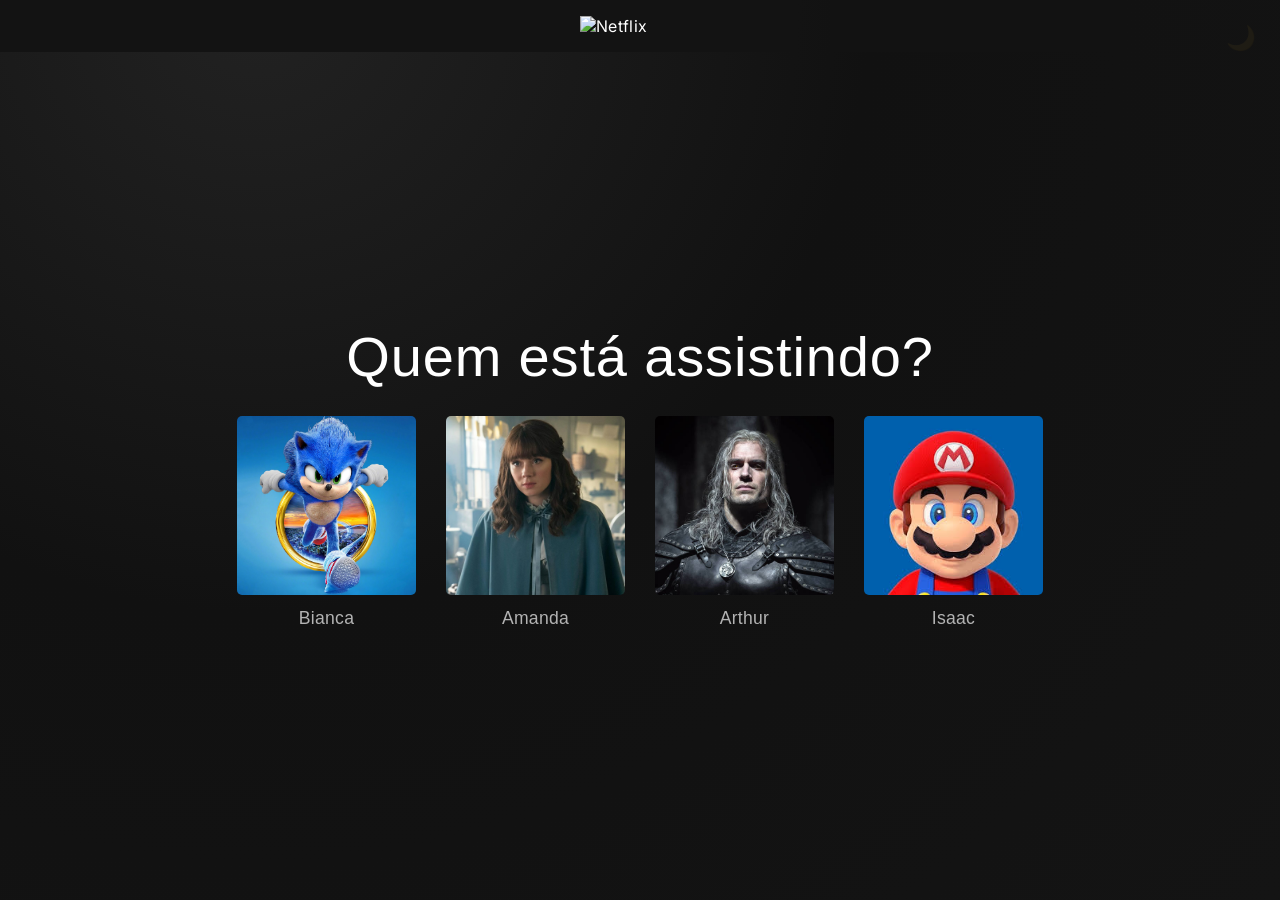
==== index.html @ a0cc050f "Add files via upload" ====
<!DOCTYPE html>
<html lang="pt-br">
<head>
    <link rel="icon" href="/assets/favicon.ico" type="image/x-icon">
    <link href="https://fonts.googleapis.com/css2?family=Inter:wght@400;600&display=swap" rel="stylesheet">
    <meta charset="UTF-8">
    <meta name="viewport" content="width=device-width, initial-scale=1.0">
    <title>Netflix</title>
    <link rel="stylesheet" href="style.css">
</head>
<body>
    <header>
        <img src="https://upload.wikimedia.org/wikipedia/commons/0/08/Netflix_2015_logo.svg" alt="Netflix" class="logo">
    </header>
    <main>
        <button id="theme-toggle" aria-label="Alternar tema">🌙</button>
        <h1>Quem está assistindo?</h1>

        <ul class="profiles" aria-label="Perfis de usuário">

            <li>
                <a href="catalogo/catalogo.html" class="perfil">
                <figure class="profile" tabindex="0">
                    <img src="/assets/perfil1.jpg" alt="Sonic do Filme">
                    <figcaption>Bianca</figcaption>
                </figure>
            </a>
            
            </li>

            <li>
                <a href="catalogo/catalogo.html" class="perfil">
                <figure class="profile" tabindex="0">
                    <img src="/assets/perfil2.jpg" alt="Mulher de Bridgerton">
                    <figcaption>Amanda</figcaption>
                </figure>
            </a>
            
            </li>


            <li>
                <a href="catalogo/catalogo.html" class="perfil">
                <figure class="profile" tabindex="0">
                    <img src="/assets/perfil3.jpg" alt="Geralt The Witcher">
                    <figcaption>Arthur</figcaption>
                </figure>
            </a>

            </li>

            <li>
                <a href="catalogo/catalogo.html" class="perfil">
                    <figure class="profile" tabindex="0">
                        <img src="/assets/perfil4.jpg" alt="Mario Bros">
                        <figcaption>Isaac</figcaption>
                    </figure>
                </a>

            </li>

        </ul>
    </main>
    <script src="script.js"></script>
</body>
</html>
---- style.css ----
/* ===== RESET GLOBAL ===== */
* {
    box-sizing: border-box; /* garante que padding/border sejam inclusos na width total */
}
/* ===== RESET FIGURE ===== */
figure {
    margin: 0;
    padding: 0;
}

.logo {
    width: 120px;
}

/* ===== VARIÁVEIS DE TEMA (CSS Custom Properties) ===== */
:root {
    --bg: #141414; /* cor de fundo principal (muito escuro, estilo Netflix) */
    --card: #1f1f1f; /* cor de fundo dos cards/perfis (cinza escuro) */
    --text: #ffffff; /* cor de texto principal (branco) */
    --subtext: #b3b3b3; /* cor de texto secundário (cinza claro) */
    --accent: #e50914; /* cor de destaque/hover (vermelho Netflix) */
    --shadow: 0 8px 20px rgba(0, 0, 0, 0.5); /* sombra padrão para depth (profundidade visual) */
    --radius: 14px; /* border-radius padrão para elementos arredondados */
}

/* ===== LIGHT MODE VARIABLES ===== */
body.light-mode {
    --bg: #ffffff; /* fundo branco */
    --card: #f5f5f5; /* cards cinza claro */
    --text: #000000; /* texto preto */
    --subtext: #666666; /* texto secundário cinza */
    --accent: #e50914; /* mantém vermelho */
    --shadow: 0 8px 20px rgba(0, 0, 0, 0.1); /* sombra leve */
    background: var(--bg); /* fundo sólido branco */
    transition: background-color 0.8s ease-in-out, color 0.5s ease, border-color 0.5s ease;
}


/* ===== BODY - Container Principal ===== */
body {
    margin: 0; /* remove espaço padrão do navegador */
    min-height: 100vh; /* garante que body ocupe toda altura da tela */
    font-family: "Inter", "Helvetica Neue", Arial, sans-serif; /* fonte global estilo Netflix */
    font-weight: 400;
    letter-spacing: 0.02em;
    text-rendering: optimizeLegibility;
    -webkit-font-smoothing: antialiased;
    -moz-osx-font-smoothing: grayscale;
    background: radial-gradient(circle at 20% 0%, #222 0%, #111 45%, var(--bg) 100%); /* gradiente radial com profundidade */
    color: var(--text); /* define cor padrão do texto */
    display: flex; /* ativa flexbox para alinhamento */
    align-items: center; /* centraliza itens verticalmente (eixo Y) */
    justify-content: center; /* centraliza itens horizontalmente (eixo X) */
}

h1,
figcaption,
button {
    font-family: "Netflix Sans", "Helvetica Neue", Helvetica, Arial, sans-serif;
    font-weight: 600;
    letter-spacing: 0.015em;
}


/* ===== HEADER - Barra de Navegação ===== */
header {
    display: flex;
    justify-content: center; /* ← centraliza a logo */
    align-items: center;
    border-bottom: 1px solid #2a2a2a; /* linha de separação visual no rodapé */
    padding: 1rem 2rem; /* espaçamento interno (1rem acima/abaixo, 2rem esquerda/direita) */
    position: fixed; /* fixa no topo da tela (não move com scroll) */
    width: 100%; /* ocupa toda largura da tela */
    top: 0; /* posiciona no topo absoluto */
    z-index: 20; /* garante que fica acima de outros elementos */
    background: rgba(20, 20, 20, 0.95); /* fundo semi-transparente (95% opacidade) */
    border-bottom: none; /* remove borda inferior para um visual mais limpo */
}

/* ===== MAIN - Conteúdo Principal ===== */
main {
    width: 100%;
    padding-top: 1rem;
    display: flex;
    flex-direction: column;
    align-items: center;
    text-align: center;
    position: relative; /* para posicionar o botão */
}

/* ===== THEME TOGGLE BUTTON ===== */
#theme-toggle {
    position: fixed; /* fixo na viewport */
    top: 1rem;
    right: 1rem;
    background: transparent; /* remove fundo */
    color: var(--text);
    border: none; /* remove borda */
    padding: 0.5rem;
    font-size: 1.5rem;
    cursor: pointer;
    transition: color 0.3s ease;
    z-index: 10; /* acima de outros elementos */
}

#theme-toggle:hover {
    color: var(--accent); /* muda cor no hover */
}

/* ===== NAV UL - Lista de Navegação ===== */
nav ul {
    display: flex; /* ativa flexbox para alinhar itens em linha */
    align-items: center; /* centraliza itens verticalmente na linha */
    gap: 1.2rem; /* espaçamento entre itens (16px entre cada link) */
    margin: 0; /* remove espaço padrão */
    padding: 0; /* remove espaço interno padrão */
    list-style: none; /* remove bullets padrão da lista */
}

/* ===== NAV A - Links de Navegação ===== */
nav a {
    color: var(--text); /* cor do texto em branco */
    text-decoration: none; /* remove sublinhado padrão dos links */
    font-weight: 600; /* deixa texto mais espesso/negrito */
    font-size: 0.95rem; /* tamanho relativo (95% do tamanho padrão) */
    transition: color 0.2s ease; /* mudança de cor suave (0.2 segundos) */
}

/* ===== NAV A:HOVER/FOCUS - Interação com Links ===== */
nav a:hover,
nav a:focus-visible {
    color: var(--accent); /* muda para vermelho ao passar mouse ou navegar com teclado */
}



/* ===== H1 - Título Principal ===== */
h1 {
    font-size: clamp(2rem, 5vw, 3.5rem);
    font-weight: 400;
    margin-bottom: 1.5rem; /* espaço abaixo do título */
}

/* ===== .PROFILES - Container de Perfis ===== */
.profiles {
    display: flex; /* mais simples e funciona melhor aqui */
    justify-content: center;
    align-items: center;
    gap: 1.5rem; /* perfis totalmente colados */
    flex-wrap: wrap; /* quebra no celular */
    list-style: none; /* remove bullets da lista */
    padding: 0; /* remove padding padrão */
    margin: 0; /* remove margem padrão */
}

.profiles li {
    list-style: none; /* remove bullets dos itens da lista */
    margin: 0;
    padding: 0;
}

.profile {
    background: transparent;
    border: none;
    padding: 0rem; /* esse padding é o que cria o espaço entre os cards */
    text-align: center;
    transition: transform 0.3s ease;
    cursor: pointer;
}

/* ===== MEDIA QUERY - Perfis em 2 Colunas em Tablets/iPads <= 900px ===== */
@media (max-width: 900px) {
    .profiles {
        display: grid; /* usa grid para 2 colunas */
        grid-template-columns: repeat(2, 1fr); /* duas colunas iguais */
        gap: 1rem; /* espaço entre perfis */
        flex-direction: unset; /* reseta para grid */
    }

    .profile img {
        width: 120px; /* tamanho médio para tablets */
    }

    figcaption {
        font-size: 0.9rem; /* texto médio */
        margin-top: 0.5rem; /* espaço médio */
    }
}

/* ===== MEDIA QUERY - Perfis em 2 Colunas em Celulares <= 640px ===== */
@media (max-width: 640px) {
    .profiles {
        display: grid; /* usa grid para 2 colunas */
        grid-template-columns: repeat(2, 1fr); /* duas colunas iguais */
        gap: 1rem; /* espaço entre perfis */
        flex-direction: unset; /* reseta para grid */
    }

    .profile img {
        width: 100px; /* reduz tamanho para caber melhor */
    }

    figcaption {
        font-size: 0.8rem; /* texto menor */
        margin-top: 0.4rem; /* menos espaço */
    }
}

/* ===== .PROFILE - Card Individual de Perfil ===== */
.profile {
    background: transparent; /* remove fundo cinza */
    border: none;            /* remove borda do card */
    padding: 0;
    text-align: center;
    transition: transform 0.3s ease;
    cursor: pointer;
}


/* ===== .PROFILE:HOVER/FOCUS - Efeito de Interação do Card ===== */
.profile:hover {
    transform: scale(1.08); /* zoom leve */
}


/* ===== .PROFILE FIGURE - Container da Imagem ===== */
.profile figure {
    margin: 0; /* remove margem padrão da tag figure */
    padding: 0; /* remove padding padrão da tag figure */
}

/* ===== .PROFILE IMG - Imagem do Perfil ===== */
.profile img {
    display: block;
    width: 185px;
    max-width: 1805px; /* controla tamanho */
    aspect-ratio: 1 / 1;
    object-fit: cover;
    image-rendering: high-quality;
    margin: 0 auto;
    border-radius: 8px;
    border: 3px solid transparent; /* importante */
    transition: 0.3s;
}

.profile:hover img {
    border: 3px solid white;

}

/* ===== FIGCAPTION - Texto (Nome) do Perfil ===== */
figcaption {
    margin-top: 0.6rem; /* menos espaço para deixar ainda mais colado */
    color: var(--subtext); /* texto em branco */
    font-size: 1.1rem; /* tamanho padrão (16px) */
    font-weight: 400; /* deixa texto mais negrito */
}

.profile:hover figcaption {
    color: var(--text); /* muda para branco puro no hover */
}

a {
    text-decoration: none;
    color: inherit;
}

/* ===== MEDIA QUERY - Estilos para Telas de Desktop Grandes (até 1200px) ===== */
@media (max-width: 1200px) {
    .profiles {
        gap: 0.2rem;
    }

    .profile img {
        width: 155px;
    }

    figcaption {
        font-size: 0.95rem;
    }
}

/* ===== MEDIA QUERY - Estilos para Tablets (até 992px) ===== */
@media (max-width: 992px) {
    h1 {
        font-size: clamp(1.4rem, 5vw, 2.2rem);
    }

    .profiles {
        gap: 0.15rem;
    }

    .profile img {
        width: 140px;
    }

    figcaption {
        font-size: 0.92rem;
    }
}

/* ===== MEDIA QUERY - Estilos para Celulares Médios (até 768px) ===== */
@media (max-width: 768px) {
    h1 {
        font-size: clamp(1.3rem, 6vw, 2rem);
    }

    .profiles {
        gap: 0.1rem;
    }

    .profile img {
        width: 130px;
    }

    figcaption {
        font-size: 0.9rem;
        margin-top: 0.5rem;
    }
}

/* ===== MEDIA QUERY - Estilos para Telas Pequenas (até 640px) ===== */
@media (max-width: 640px) {
    header {
        padding: 0.8rem 1rem;
    }

    nav a {
        font-size: 0.9rem;
    }

    h1 {
        font-size: clamp(1.2rem, 7vw, 1.8rem);
    }

    .profiles {
        gap: 0.05rem;
    }

    

    .profile img {
        width: 120px;
    }

    figcaption {
        font-size: 0.85rem;
        margin-top: 0.45rem;
    }

    .profile {
        padding: 0;
    }
}
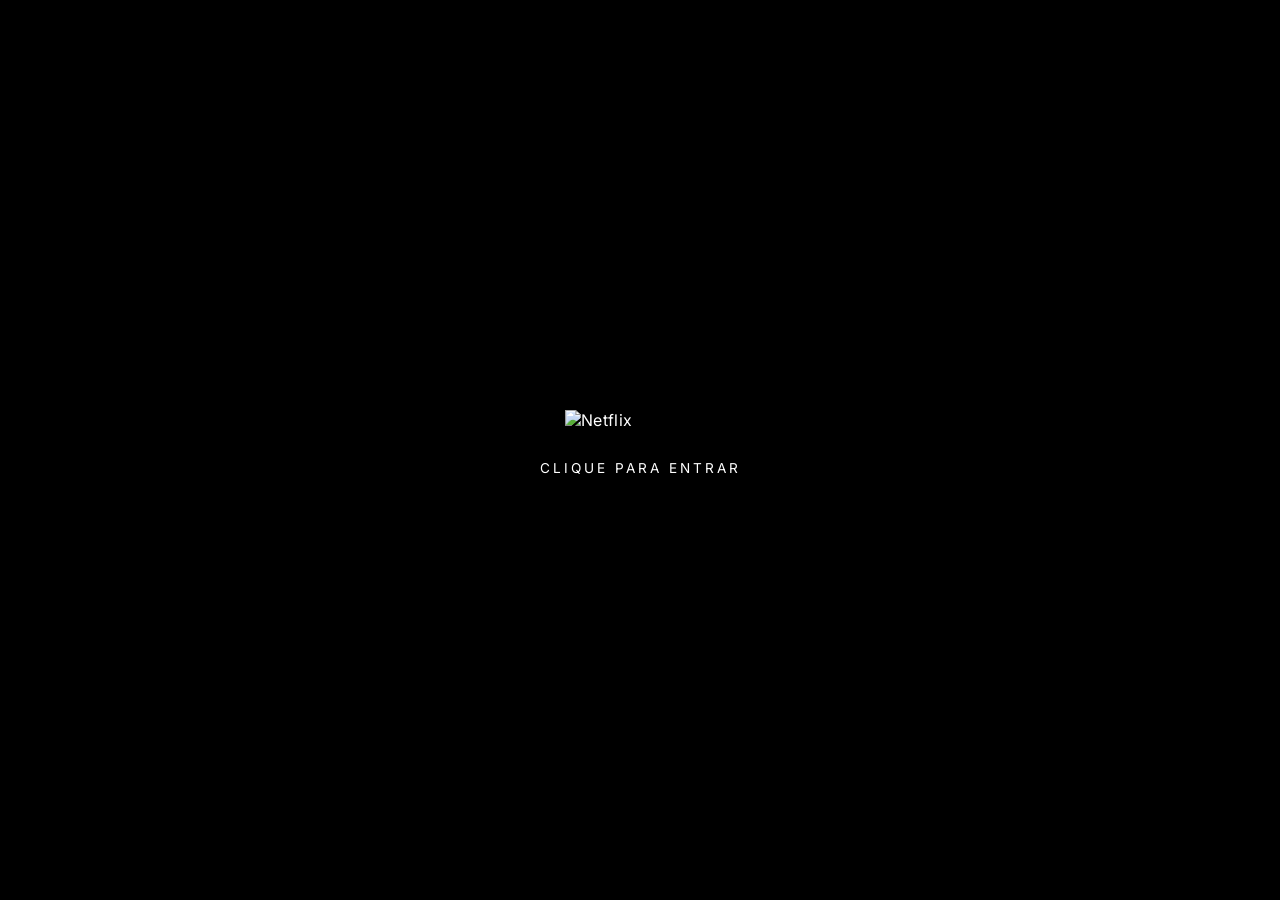
==== commit 125b76f4: "primeiro commit" ====
--- a/index.html
+++ b/index.html
@@ -1,66 +1,67 @@
-<!DOCTYPE html>
-<html lang="pt-br">
-<head>
-    <link rel="icon" href="/assets/favicon.ico" type="image/x-icon">
-    <link href="https://fonts.googleapis.com/css2?family=Inter:wght@400;600&display=swap" rel="stylesheet">
-    <meta charset="UTF-8">
-    <meta name="viewport" content="width=device-width, initial-scale=1.0">
-    <title>Netflix</title>
-    <link rel="stylesheet" href="style.css">
-</head>
-<body>
-    <header>
-        <img src="https://upload.wikimedia.org/wikipedia/commons/0/08/Netflix_2015_logo.svg" alt="Netflix" class="logo">
-    </header>
-    <main>
-        <button id="theme-toggle" aria-label="Alternar tema">🌙</button>
-        <h1>Quem está assistindo?</h1>
-
-        <ul class="profiles" aria-label="Perfis de usuário">
-
-            <li>
-                <a href="catalogo/catalogo.html" class="perfil">
-                <figure class="profile" tabindex="0">
-                    <img src="/assets/perfil1.jpg" alt="Sonic do Filme">
-                    <figcaption>Bianca</figcaption>
-                </figure>
-            </a>
-            
-            </li>
-
-            <li>
-                <a href="catalogo/catalogo.html" class="perfil">
-                <figure class="profile" tabindex="0">
-                    <img src="/assets/perfil2.jpg" alt="Mulher de Bridgerton">
-                    <figcaption>Amanda</figcaption>
-                </figure>
-            </a>
-            
-            </li>
-
-
-            <li>
-                <a href="catalogo/catalogo.html" class="perfil">
-                <figure class="profile" tabindex="0">
-                    <img src="/assets/perfil3.jpg" alt="Geralt The Witcher">
-                    <figcaption>Arthur</figcaption>
-                </figure>
-            </a>
-
-            </li>
-
-            <li>
-                <a href="catalogo/catalogo.html" class="perfil">
-                    <figure class="profile" tabindex="0">
-                        <img src="/assets/perfil4.jpg" alt="Mario Bros">
-                        <figcaption>Isaac</figcaption>
-                    </figure>
-                </a>
-
-            </li>
-
-        </ul>
-    </main>
-    <script src="script.js"></script>
-</body>
+<!DOCTYPE html>
+<html lang="pt-br">
+<head>
+    <link rel="icon" href="/assets/favicon.ico" type="image/x-icon">
+    <link href="https://fonts.googleapis.com/css2?family=Inter:wght@400;600&display=swap" rel="stylesheet">
+    <meta charset="UTF-8">
+    <meta name="viewport" content="width=device-width, initial-scale=1.0">
+    <title>Netflix</title>
+    <link rel="stylesheet" href="style.css">
+</head>
+<body>
+
+    <div id="click-screen">
+        <img src="https://upload.wikimedia.org/wikipedia/commons/0/08/Netflix_2015_logo.svg" alt="Netflix">
+        <p>Clique para entrar</p>
+    </div>
+
+    <div id="intro-screen">
+        <img src="https://upload.wikimedia.org/wikipedia/commons/0/08/Netflix_2015_logo.svg" alt="Netflix">
+    </div>
+
+    <header>
+        <img src="https://upload.wikimedia.org/wikipedia/commons/0/08/Netflix_2015_logo.svg" alt="Netflix" class="logo">
+    </header>
+    <main>
+        <button id="theme-toggle" aria-label="Alternar tema">🌙</button>
+        <h1>Quem está assistindo?</h1>
+
+        <ul class="profiles" aria-label="Perfis de usuário">
+            <li>
+                <a href="catalogo/catalogo.html" class="perfil">
+                    <figure class="profile" tabindex="0">
+                        <img src="/assets/perfil1.jpg" alt="Sonic do Filme">
+                        <figcaption>Bianca</figcaption>
+                    </figure>
+                </a>
+            </li>
+            <li>
+                <a href="catalogo/catalogo.html" class="perfil">
+                    <figure class="profile" tabindex="0">
+                        <img src="/assets/perfil2.jpg" alt="Mulher de Bridgerton">
+                        <figcaption>Amanda</figcaption>
+                    </figure>
+                </a>
+            </li>
+            <li>
+                <a href="catalogo/catalogo.html" class="perfil">
+                    <figure class="profile" tabindex="0">
+                        <img src="/assets/perfil3.jpg" alt="Geralt The Witcher">
+                        <figcaption>Arthur</figcaption>
+                    </figure>
+                </a>
+            </li>
+            <li>
+                <a href="catalogo/catalogo.html" class="perfil">
+                    <figure class="profile" tabindex="0">
+                        <img src="/assets/perfil4.jpg" alt="Mario Bros">
+                        <figcaption>Isaac</figcaption>
+                    </figure>
+                </a>
+            </li>
+        </ul>
+        <button class="manage-btn">GERENCIAR PERFIS</button>
+    </main>
+    <script src="script.js"></script>
+</body>
 </html>
--- a/style.css
+++ b/style.css
@@ -1,354 +1,307 @@
-/* ===== RESET GLOBAL ===== */
-* {
-    box-sizing: border-box; /* garante que padding/border sejam inclusos na width total */
-}
-/* ===== RESET FIGURE ===== */
-figure {
-    margin: 0;
-    padding: 0;
-}
-
-.logo {
-    width: 120px;
-}
-
-/* ===== VARIÁVEIS DE TEMA (CSS Custom Properties) ===== */
-:root {
-    --bg: #141414; /* cor de fundo principal (muito escuro, estilo Netflix) */
-    --card: #1f1f1f; /* cor de fundo dos cards/perfis (cinza escuro) */
-    --text: #ffffff; /* cor de texto principal (branco) */
-    --subtext: #b3b3b3; /* cor de texto secundário (cinza claro) */
-    --accent: #e50914; /* cor de destaque/hover (vermelho Netflix) */
-    --shadow: 0 8px 20px rgba(0, 0, 0, 0.5); /* sombra padrão para depth (profundidade visual) */
-    --radius: 14px; /* border-radius padrão para elementos arredondados */
-}
-
-/* ===== LIGHT MODE VARIABLES ===== */
-body.light-mode {
-    --bg: #ffffff; /* fundo branco */
-    --card: #f5f5f5; /* cards cinza claro */
-    --text: #000000; /* texto preto */
-    --subtext: #666666; /* texto secundário cinza */
-    --accent: #e50914; /* mantém vermelho */
-    --shadow: 0 8px 20px rgba(0, 0, 0, 0.1); /* sombra leve */
-    background: var(--bg); /* fundo sólido branco */
-    transition: background-color 0.8s ease-in-out, color 0.5s ease, border-color 0.5s ease;
-}
-
-
-/* ===== BODY - Container Principal ===== */
-body {
-    margin: 0; /* remove espaço padrão do navegador */
-    min-height: 100vh; /* garante que body ocupe toda altura da tela */
-    font-family: "Inter", "Helvetica Neue", Arial, sans-serif; /* fonte global estilo Netflix */
-    font-weight: 400;
-    letter-spacing: 0.02em;
-    text-rendering: optimizeLegibility;
-    -webkit-font-smoothing: antialiased;
-    -moz-osx-font-smoothing: grayscale;
-    background: radial-gradient(circle at 20% 0%, #222 0%, #111 45%, var(--bg) 100%); /* gradiente radial com profundidade */
-    color: var(--text); /* define cor padrão do texto */
-    display: flex; /* ativa flexbox para alinhamento */
-    align-items: center; /* centraliza itens verticalmente (eixo Y) */
-    justify-content: center; /* centraliza itens horizontalmente (eixo X) */
-}
-
-h1,
-figcaption,
-button {
-    font-family: "Netflix Sans", "Helvetica Neue", Helvetica, Arial, sans-serif;
-    font-weight: 600;
-    letter-spacing: 0.015em;
-}
-
-
-/* ===== HEADER - Barra de Navegação ===== */
-header {
-    display: flex;
-    justify-content: center; /* ← centraliza a logo */
-    align-items: center;
-    border-bottom: 1px solid #2a2a2a; /* linha de separação visual no rodapé */
-    padding: 1rem 2rem; /* espaçamento interno (1rem acima/abaixo, 2rem esquerda/direita) */
-    position: fixed; /* fixa no topo da tela (não move com scroll) */
-    width: 100%; /* ocupa toda largura da tela */
-    top: 0; /* posiciona no topo absoluto */
-    z-index: 20; /* garante que fica acima de outros elementos */
-    background: rgba(20, 20, 20, 0.95); /* fundo semi-transparente (95% opacidade) */
-    border-bottom: none; /* remove borda inferior para um visual mais limpo */
-}
-
-/* ===== MAIN - Conteúdo Principal ===== */
-main {
-    width: 100%;
-    padding-top: 1rem;
-    display: flex;
-    flex-direction: column;
-    align-items: center;
-    text-align: center;
-    position: relative; /* para posicionar o botão */
-}
-
-/* ===== THEME TOGGLE BUTTON ===== */
-#theme-toggle {
-    position: fixed; /* fixo na viewport */
-    top: 1rem;
-    right: 1rem;
-    background: transparent; /* remove fundo */
-    color: var(--text);
-    border: none; /* remove borda */
-    padding: 0.5rem;
-    font-size: 1.5rem;
-    cursor: pointer;
-    transition: color 0.3s ease;
-    z-index: 10; /* acima de outros elementos */
-}
-
-#theme-toggle:hover {
-    color: var(--accent); /* muda cor no hover */
-}
-
-/* ===== NAV UL - Lista de Navegação ===== */
-nav ul {
-    display: flex; /* ativa flexbox para alinhar itens em linha */
-    align-items: center; /* centraliza itens verticalmente na linha */
-    gap: 1.2rem; /* espaçamento entre itens (16px entre cada link) */
-    margin: 0; /* remove espaço padrão */
-    padding: 0; /* remove espaço interno padrão */
-    list-style: none; /* remove bullets padrão da lista */
-}
-
-/* ===== NAV A - Links de Navegação ===== */
-nav a {
-    color: var(--text); /* cor do texto em branco */
-    text-decoration: none; /* remove sublinhado padrão dos links */
-    font-weight: 600; /* deixa texto mais espesso/negrito */
-    font-size: 0.95rem; /* tamanho relativo (95% do tamanho padrão) */
-    transition: color 0.2s ease; /* mudança de cor suave (0.2 segundos) */
-}
-
-/* ===== NAV A:HOVER/FOCUS - Interação com Links ===== */
-nav a:hover,
-nav a:focus-visible {
-    color: var(--accent); /* muda para vermelho ao passar mouse ou navegar com teclado */
-}
-
-
-
-/* ===== H1 - Título Principal ===== */
-h1 {
-    font-size: clamp(2rem, 5vw, 3.5rem);
-    font-weight: 400;
-    margin-bottom: 1.5rem; /* espaço abaixo do título */
-}
-
-/* ===== .PROFILES - Container de Perfis ===== */
-.profiles {
-    display: flex; /* mais simples e funciona melhor aqui */
-    justify-content: center;
-    align-items: center;
-    gap: 1.5rem; /* perfis totalmente colados */
-    flex-wrap: wrap; /* quebra no celular */
-    list-style: none; /* remove bullets da lista */
-    padding: 0; /* remove padding padrão */
-    margin: 0; /* remove margem padrão */
-}
-
-.profiles li {
-    list-style: none; /* remove bullets dos itens da lista */
-    margin: 0;
-    padding: 0;
-}
-
-.profile {
-    background: transparent;
-    border: none;
-    padding: 0rem; /* esse padding é o que cria o espaço entre os cards */
-    text-align: center;
-    transition: transform 0.3s ease;
-    cursor: pointer;
-}
-
-/* ===== MEDIA QUERY - Perfis em 2 Colunas em Tablets/iPads <= 900px ===== */
-@media (max-width: 900px) {
-    .profiles {
-        display: grid; /* usa grid para 2 colunas */
-        grid-template-columns: repeat(2, 1fr); /* duas colunas iguais */
-        gap: 1rem; /* espaço entre perfis */
-        flex-direction: unset; /* reseta para grid */
-    }
-
-    .profile img {
-        width: 120px; /* tamanho médio para tablets */
-    }
-
-    figcaption {
-        font-size: 0.9rem; /* texto médio */
-        margin-top: 0.5rem; /* espaço médio */
-    }
-}
-
-/* ===== MEDIA QUERY - Perfis em 2 Colunas em Celulares <= 640px ===== */
-@media (max-width: 640px) {
-    .profiles {
-        display: grid; /* usa grid para 2 colunas */
-        grid-template-columns: repeat(2, 1fr); /* duas colunas iguais */
-        gap: 1rem; /* espaço entre perfis */
-        flex-direction: unset; /* reseta para grid */
-    }
-
-    .profile img {
-        width: 100px; /* reduz tamanho para caber melhor */
-    }
-
-    figcaption {
-        font-size: 0.8rem; /* texto menor */
-        margin-top: 0.4rem; /* menos espaço */
-    }
-}
-
-/* ===== .PROFILE - Card Individual de Perfil ===== */
-.profile {
-    background: transparent; /* remove fundo cinza */
-    border: none;            /* remove borda do card */
-    padding: 0;
-    text-align: center;
-    transition: transform 0.3s ease;
-    cursor: pointer;
-}
-
-
-/* ===== .PROFILE:HOVER/FOCUS - Efeito de Interação do Card ===== */
-.profile:hover {
-    transform: scale(1.08); /* zoom leve */
-}
-
-
-/* ===== .PROFILE FIGURE - Container da Imagem ===== */
-.profile figure {
-    margin: 0; /* remove margem padrão da tag figure */
-    padding: 0; /* remove padding padrão da tag figure */
-}
-
-/* ===== .PROFILE IMG - Imagem do Perfil ===== */
-.profile img {
-    display: block;
-    width: 185px;
-    max-width: 1805px; /* controla tamanho */
-    aspect-ratio: 1 / 1;
-    object-fit: cover;
-    image-rendering: high-quality;
-    margin: 0 auto;
-    border-radius: 8px;
-    border: 3px solid transparent; /* importante */
-    transition: 0.3s;
-}
-
-.profile:hover img {
-    border: 3px solid white;
-
-}
-
-/* ===== FIGCAPTION - Texto (Nome) do Perfil ===== */
-figcaption {
-    margin-top: 0.6rem; /* menos espaço para deixar ainda mais colado */
-    color: var(--subtext); /* texto em branco */
-    font-size: 1.1rem; /* tamanho padrão (16px) */
-    font-weight: 400; /* deixa texto mais negrito */
-}
-
-.profile:hover figcaption {
-    color: var(--text); /* muda para branco puro no hover */
-}
-
-a {
-    text-decoration: none;
-    color: inherit;
-}
-
-/* ===== MEDIA QUERY - Estilos para Telas de Desktop Grandes (até 1200px) ===== */
-@media (max-width: 1200px) {
-    .profiles {
-        gap: 0.2rem;
-    }
-
-    .profile img {
-        width: 155px;
-    }
-
-    figcaption {
-        font-size: 0.95rem;
-    }
-}
-
-/* ===== MEDIA QUERY - Estilos para Tablets (até 992px) ===== */
-@media (max-width: 992px) {
-    h1 {
-        font-size: clamp(1.4rem, 5vw, 2.2rem);
-    }
-
-    .profiles {
-        gap: 0.15rem;
-    }
-
-    .profile img {
-        width: 140px;
-    }
-
-    figcaption {
-        font-size: 0.92rem;
-    }
-}
-
-/* ===== MEDIA QUERY - Estilos para Celulares Médios (até 768px) ===== */
-@media (max-width: 768px) {
-    h1 {
-        font-size: clamp(1.3rem, 6vw, 2rem);
-    }
-
-    .profiles {
-        gap: 0.1rem;
-    }
-
-    .profile img {
-        width: 130px;
-    }
-
-    figcaption {
-        font-size: 0.9rem;
-        margin-top: 0.5rem;
-    }
-}
-
-/* ===== MEDIA QUERY - Estilos para Telas Pequenas (até 640px) ===== */
-@media (max-width: 640px) {
-    header {
-        padding: 0.8rem 1rem;
-    }
-
-    nav a {
-        font-size: 0.9rem;
-    }
-
-    h1 {
-        font-size: clamp(1.2rem, 7vw, 1.8rem);
-    }
-
-    .profiles {
-        gap: 0.05rem;
-    }
-
-    
-
-    .profile img {
-        width: 120px;
-    }
-
-    figcaption {
-        font-size: 0.85rem;
-        margin-top: 0.45rem;
-    }
-
-    .profile {
-        padding: 0;
-    }
+/* ===== RESET GLOBAL ===== */
+* {
+    box-sizing: border-box;
+}
+
+/* ===== RESET FIGURE ===== */
+figure {
+    margin: 0;
+    padding: 0;
+}
+
+/* ===== CLICK SCREEN ===== */
+#click-screen {
+    position: fixed;
+    top: 0; left: 0;
+    width: 100%; height: 100%;
+    background: #000;
+    z-index: 1000;
+    display: flex;
+    flex-direction: column;
+    align-items: center;
+    justify-content: center;
+    cursor: pointer;
+    gap: 1rem;
+}
+
+#click-screen img { width: 150px; }
+
+#click-screen p {
+    color: #fff;
+    font-size: 0.85rem;
+    letter-spacing: 3px;
+    text-transform: uppercase;
+    animation: piscar 1.5s infinite;
+}
+
+@keyframes piscar {
+    0%, 100% { opacity: 1; }
+    50% { opacity: 0.2; }
+}
+
+/* ===== INTRO SCREEN ===== */
+#intro-screen {
+    position: fixed;
+    top: 0; left: 0;
+    width: 100%; height: 100%;
+    background: #000;
+    z-index: 999;
+    display: none;
+    align-items: center;
+    justify-content: center;
+    transition: opacity 1s ease;
+}
+
+#intro-screen img {
+    width: 250px;
+    animation: netflix-intro 4s ease forwards;
+}
+
+#intro-screen.hidden {
+    opacity: 0;
+    pointer-events: none;
+}
+
+@keyframes netflix-intro {
+    0% { transform: scale(3); opacity: 0; filter: brightness(3); }
+    30% { transform: scale(1); opacity: 1; filter: brightness(1); }
+    70% { transform: scale(1); opacity: 1; }
+    100% { transform: scale(1); opacity: 0; }
+}
+
+/* ===== VARIÁVEIS DE TEMA ===== */
+:root {
+    --bg: #141414;
+    --card: #1f1f1f;
+    --text: #ffffff;
+    --subtext: #b3b3b3;
+    --accent: #e50914;
+    --shadow: 0 8px 20px rgba(0, 0, 0, 0.5);
+    --radius: 14px;
+}
+
+/* ===== LIGHT MODE ===== */
+body.light-mode {
+    --bg: #ffffff;
+    --card: #f5f5f5;
+    --text: #000000;
+    --subtext: #666666;
+    --accent: #e50914;
+    --shadow: 0 8px 20px rgba(0, 0, 0, 0.1);
+    background: var(--bg);
+}
+
+body.light-mode header {
+    background: rgba(255, 255, 255, 0.95);
+}
+
+/* ===== BODY ===== */
+body {
+    margin: 0;
+    min-height: 100vh;
+    font-family: "Inter", "Helvetica Neue", Arial, sans-serif;
+    font-weight: 400;
+    letter-spacing: 0.02em;
+    text-rendering: optimizeLegibility;
+    -webkit-font-smoothing: antialiased;
+    -moz-osx-font-smoothing: grayscale;
+    background: radial-gradient(circle at 20% 0%, #222 0%, #111 45%, var(--bg) 100%);
+    color: var(--text);
+    display: flex;
+    align-items: center;
+    justify-content: center;
+    transition: background-color 0.8s ease-in-out, color 0.5s ease;
+}
+
+h1, figcaption, button {
+    font-family: "Inter", "Helvetica Neue", Arial, sans-serif;
+    letter-spacing: 0.015em;
+}
+
+/* ===== HEADER ===== */
+header {
+    display: flex;
+    justify-content: center;
+    align-items: center;
+    padding: 1rem 2rem;
+    position: fixed;
+    width: 100%;
+    top: 0;
+    z-index: 20;
+    background: transparent;
+    border-bottom: none;
+}
+
+.logo { width: 120px; }
+
+/* ===== MAIN ===== */
+main {
+    width: 100%;
+    padding-top: 1rem;
+    display: flex;
+    flex-direction: column;
+    align-items: center;
+    text-align: center;
+    position: relative;
+}
+
+/* ===== THEME TOGGLE ===== */
+#theme-toggle {
+    position: fixed;
+    top: 1rem;
+    right: 1rem;
+    background: transparent;
+    color: var(--text);
+    border: none;
+    padding: 0.5rem;
+    font-size: 1.5rem;
+    cursor: pointer;
+    transition: color 0.3s ease;
+    z-index: 30;
+}
+
+#theme-toggle:hover { color: var(--accent); }
+
+/* ===== H1 ===== */
+h1 {
+    font-size: clamp(2.5rem, 6vw, 4rem);
+    font-weight: 300;
+    margin-bottom: 1.5rem;
+}
+
+/* ===== PROFILES ===== */
+.profiles {
+    display: flex;
+    justify-content: center;
+    align-items: center;
+    gap: 1.5rem;
+    flex-wrap: wrap;
+    list-style: none;
+    padding: 0;
+    margin: 0;
+}
+
+.profiles li {
+    list-style: none;
+    margin: 0;
+    padding: 0;
+}
+
+.profile {
+    background: transparent;
+    border: none;
+    padding: 0;
+    text-align: center;
+    transition: transform 0.3s ease;
+    cursor: pointer;
+}
+
+.profile:hover { transform: scale(1.08); }
+
+.profile figure {
+    margin: 0;
+    padding: 0;
+}
+
+.profile img {
+    display: block;
+    width: 185px;
+    max-width: 185px;
+    aspect-ratio: 1 / 1;
+    object-fit: cover;
+    image-rendering: high-quality;
+    margin: 0 auto;
+    border-radius: 4px;
+    border: 3px solid transparent;
+    transition: 0.3s;
+}
+
+.profile:hover img { border: 3px solid white; }
+
+/* ===== FIGCAPTION ===== */
+figcaption {
+    margin-top: 0.6rem;
+    color: var(--subtext);
+    font-size: 1.1rem;
+    font-weight: 400;
+}
+
+.profile:hover figcaption { color: var(--text); }
+
+/* ===== LINKS ===== */
+a {
+    text-decoration: none;
+    color: inherit;
+}
+
+/* ===== MANAGE BTN ===== */
+.manage-btn {
+    background: transparent;
+    border: 1px solid #808080;
+    color: var(--subtext);
+    padding: 14px 36px;
+    text-transform: uppercase;
+    letter-spacing: 2px;
+    font-size: 0.85rem;
+    cursor: pointer;
+    font-weight: 600;
+    transition: background-color 0.3s ease, color 0.3s ease, border-color 0.3s ease;
+    margin-top: 3rem;
+}
+
+.manage-btn:hover {
+    background: transparent;
+    color: #fff;
+    border-color: #fff;
+}
+
+body.light-mode .manage-btn:hover {
+    background: transparent;
+    color: #000;
+    border-color: #000;
+}
+
+/* ===== MEDIA QUERIES ===== */
+@media (max-width: 1200px) {
+    .profiles { gap: 0.2rem; }
+    .profile img { width: 155px; }
+    figcaption { font-size: 0.95rem; }
+}
+
+@media (max-width: 992px) {
+    h1 { font-size: clamp(1.4rem, 5vw, 2.2rem); }
+    .profiles { gap: 0.15rem; }
+    .profile img { width: 140px; }
+    figcaption { font-size: 0.92rem; }
+}
+
+@media (max-width: 900px) {
+    .profiles {
+        display: grid;
+        grid-template-columns: repeat(2, 1fr);
+        gap: 1rem;
+    }
+    .profile img { width: 120px; }
+    figcaption { font-size: 0.9rem; margin-top: 0.5rem; }
+}
+
+@media (max-width: 768px) {
+    h1 { font-size: clamp(1.3rem, 6vw, 2rem); }
+    .profiles { gap: 0.1rem; }
+    .profile img { width: 130px; }
+    figcaption { font-size: 0.9rem; margin-top: 0.5rem; }
+}
+
+@media (max-width: 640px) {
+    header { padding: 0.8rem 1rem; }
+    nav a { font-size: 0.9rem; }
+    h1 { font-size: clamp(1.2rem, 7vw, 1.8rem); }
+    .profiles {
+        display: grid;
+        grid-template-columns: repeat(2, 1fr);
+        gap: 1rem;
+    }
+    .profile img { width: 100px; }
+    figcaption { font-size: 0.8rem; margin-top: 0.4rem; }
+    .profile { padding: 0; }
 }
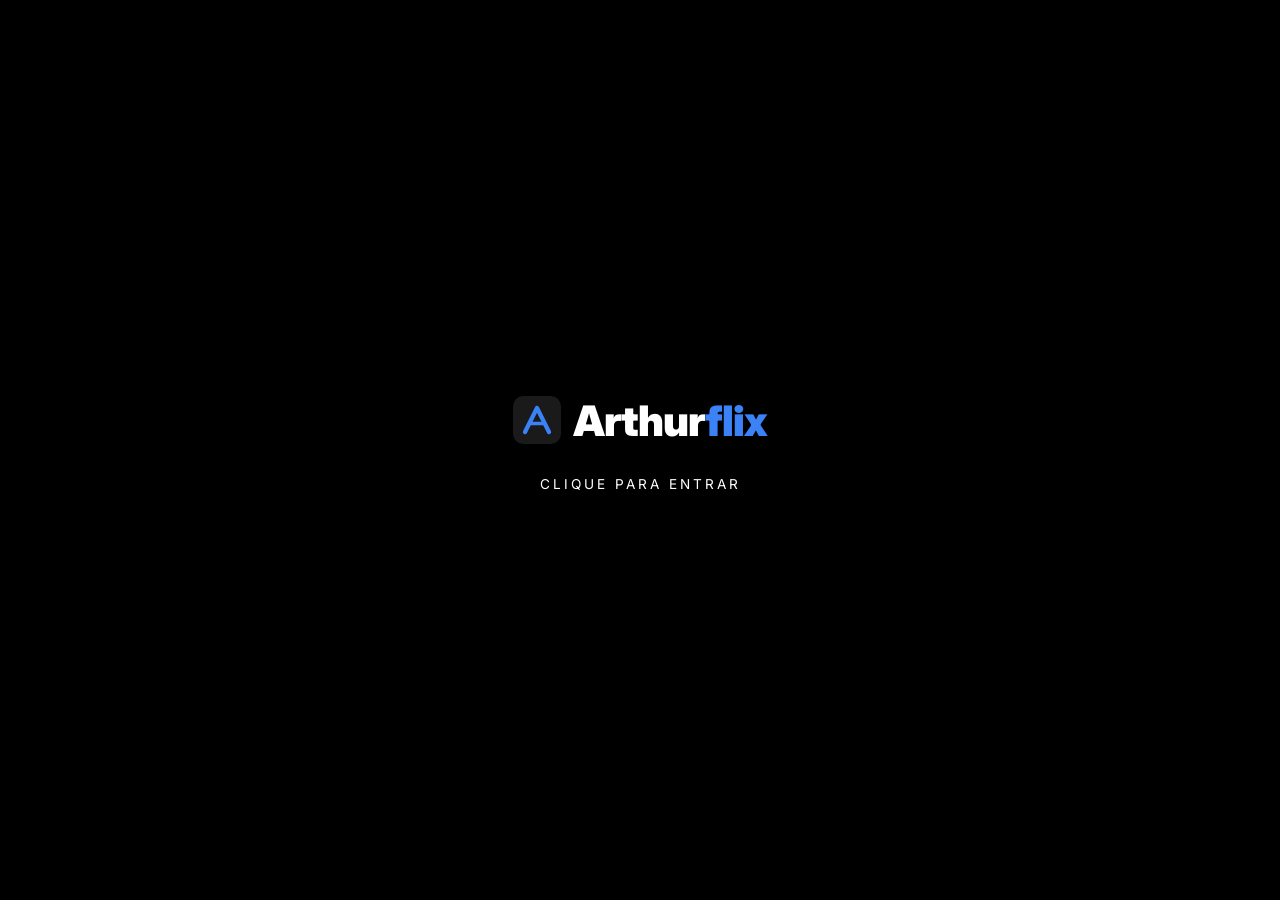
==== commit 6646e0d2: "Favicon PNG" ====
--- a/index.html
+++ b/index.html
@@ -1,27 +1,49 @@
 <!DOCTYPE html>
 <html lang="pt-br">
 <head>
-    <link rel="icon" href="/assets/favicon.ico" type="image/x-icon">
+    <link rel="icon" href="assets/favicon.png" type="image/png">
     <link href="https://fonts.googleapis.com/css2?family=Inter:wght@400;600&display=swap" rel="stylesheet">
     <meta charset="UTF-8">
     <meta name="viewport" content="width=device-width, initial-scale=1.0">
-    <title>Netflix</title>
+    <title>Arthurflix</title>
     <link rel="stylesheet" href="style.css">
 </head>
 <body>
 
     <div id="click-screen">
-        <img src="https://upload.wikimedia.org/wikipedia/commons/0/08/Netflix_2015_logo.svg" alt="Netflix">
+        <div class="intro-logo-wrap">
+            <svg width="48" height="48" viewBox="0 0 28 28" fill="none">
+                <rect width="28" height="28" rx="6" fill="#1a1a1a"/>
+                <path d="M7 21 L14 7 L21 21" stroke="#3b82f6" stroke-width="2.5" stroke-linecap="round" stroke-linejoin="round" fill="none"/>
+                <path d="M9.5 16 L18.5 16" stroke="#3b82f6" stroke-width="2" stroke-linecap="round"/>
+            </svg>
+            <span class="intro-logo-text">Arthur<span style="color:#3b82f6">flix</span></span>
+        </div>
         <p>Clique para entrar</p>
     </div>
 
     <div id="intro-screen">
-        <img src="https://upload.wikimedia.org/wikipedia/commons/0/08/Netflix_2015_logo.svg" alt="Netflix">
+        <div class="intro-logo-wrap">
+            <svg width="64" height="64" viewBox="0 0 28 28" fill="none">
+                <rect width="28" height="28" rx="6" fill="#1a1a1a"/>
+                <path d="M7 21 L14 7 L21 21" stroke="#3b82f6" stroke-width="2.5" stroke-linecap="round" stroke-linejoin="round" fill="none"/>
+                <path d="M9.5 16 L18.5 16" stroke="#3b82f6" stroke-width="2" stroke-linecap="round"/>
+            </svg>
+            <span class="intro-logo-text">Arthur<span style="color:#3b82f6">flix</span></span>
+        </div>
     </div>
 
     <header>
-        <img src="https://upload.wikimedia.org/wikipedia/commons/0/08/Netflix_2015_logo.svg" alt="Netflix" class="logo">
+        <div class="logo-wrap-main">
+            <svg width="28" height="28" viewBox="0 0 28 28" fill="none">
+                <rect width="28" height="28" rx="6" fill="#1a1a1a"/>
+                <path d="M7 21 L14 7 L21 21" stroke="#3b82f6" stroke-width="2.5" stroke-linecap="round" stroke-linejoin="round" fill="none"/>
+                <path d="M9.5 16 L18.5 16" stroke="#3b82f6" stroke-width="2" stroke-linecap="round"/>
+            </svg>
+            <span class="logo-name-main">Arthur<span class="logo-accent-main">flix</span></span>
+        </div>
     </header>
+
     <main>
         <button id="theme-toggle" aria-label="Alternar tema">🌙</button>
         <h1>Quem está assistindo?</h1>
@@ -30,7 +52,7 @@
             <li>
                 <a href="catalogo/catalogo.html" class="perfil">
                     <figure class="profile" tabindex="0">
-                        <img src="/assets/perfil1.jpg" alt="Sonic do Filme">
+                        <img src="assets/perfil1.jpg" alt="Sonic do Filme">
                         <figcaption>Bianca</figcaption>
                     </figure>
                 </a>
@@ -38,7 +60,7 @@
             <li>
                 <a href="catalogo/catalogo.html" class="perfil">
                     <figure class="profile" tabindex="0">
-                        <img src="/assets/perfil2.jpg" alt="Mulher de Bridgerton">
+                        <img src="assets/perfil2.jpg" alt="Mulher de Bridgerton">
                         <figcaption>Amanda</figcaption>
                     </figure>
                 </a>
@@ -46,7 +68,7 @@
             <li>
                 <a href="catalogo/catalogo.html" class="perfil">
                     <figure class="profile" tabindex="0">
-                        <img src="/assets/perfil3.jpg" alt="Geralt The Witcher">
+                        <img src="assets/perfil3.jpg" alt="Geralt The Witcher">
                         <figcaption>Arthur</figcaption>
                     </figure>
                 </a>
@@ -54,7 +76,7 @@
             <li>
                 <a href="catalogo/catalogo.html" class="perfil">
                     <figure class="profile" tabindex="0">
-                        <img src="/assets/perfil4.jpg" alt="Mario Bros">
+                        <img src="assets/perfil4.jpg" alt="Mario Bros">
                         <figcaption>Isaac</figcaption>
                     </figure>
                 </a>
--- a/style.css
+++ b/style.css
@@ -133,6 +133,51 @@
 }
 
 .logo { width: 120px; }
+
+.logo-wrap-main {
+    display: flex;
+    align-items: center;
+    gap: 8px;
+}
+
+.logo-name-main {
+    font-size: 22px;
+    font-weight: 900;
+    color: #fff;
+    letter-spacing: -0.5px;
+}
+
+.logo-accent-main {
+    color: #3b82f6;
+}
+
+.intro-logo-wrap {
+    display: flex;
+    align-items: center;
+    gap: 12px;
+}
+
+.intro-logo-text {
+    font-size: 42px;
+    font-weight: 900;
+    color: #fff;
+    letter-spacing: -1px;
+}
+
+#click-screen .intro-logo-wrap {
+    animation: fadeDown 1s ease both;
+}
+
+#intro-screen .intro-logo-wrap {
+    animation: netflix-intro 4s ease forwards;
+}
+
+@keyframes netflix-intro {
+    0% { transform: scale(3); opacity: 0; filter: brightness(3); }
+    30% { transform: scale(1); opacity: 1; filter: brightness(1); }
+    70% { transform: scale(1); opacity: 1; }
+    100% { transform: scale(1); opacity: 0; }
+}
 
 /* ===== MAIN ===== */
 main {
